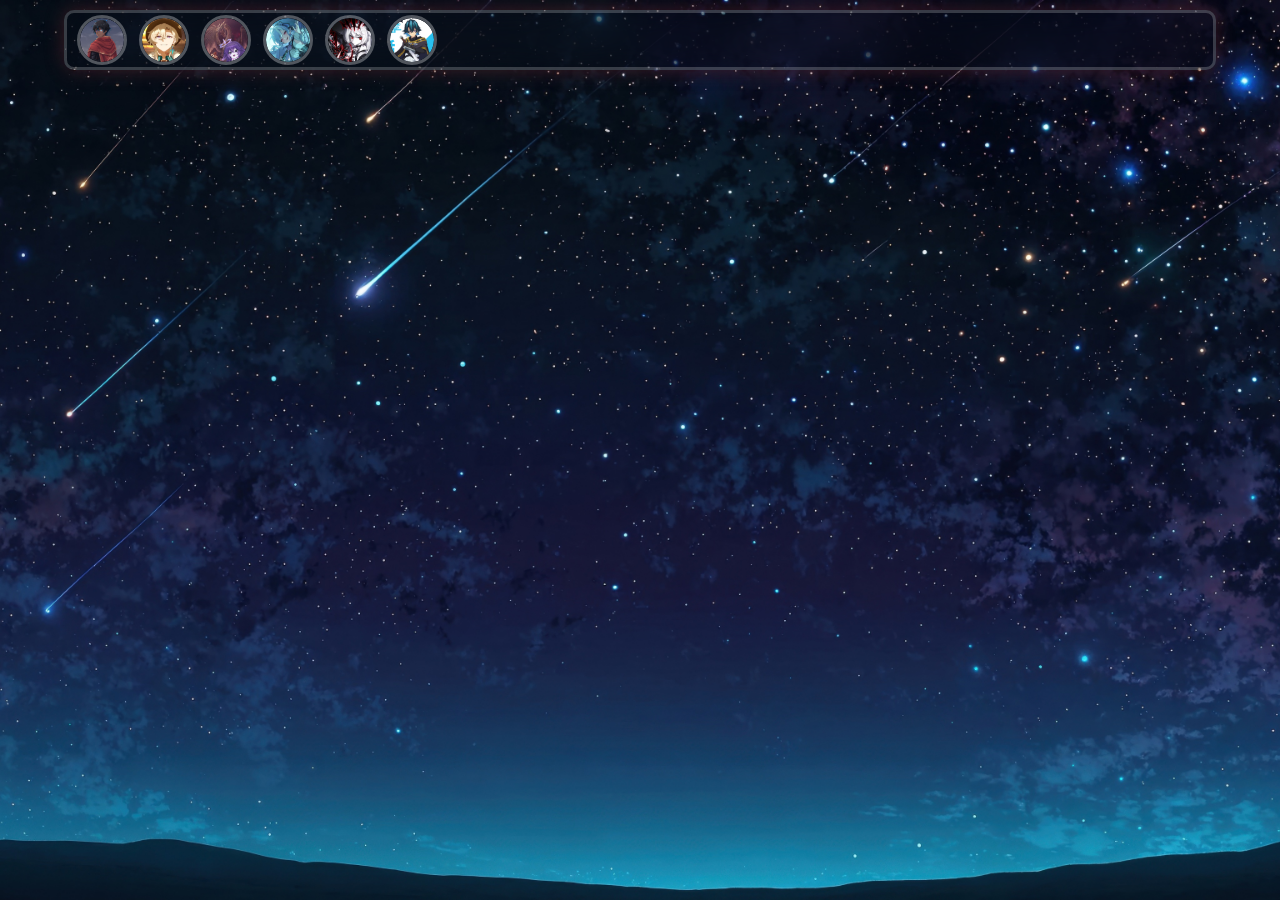
==== html/allRPGs.html @ 5c3c40ac "First Commit" ====
<html>

<head>
    <meta charset="UTF-8">
    <meta http-equiv="X-UA-Compatible" content="IE=edge">
    <meta name="viewpoint" content="with=device-width, initial-scale=1.0">
    <link rel="stylesheet" href="../static/css/mainTheme.css">
    <link rel="stylesheet" href="../static/css/characterPage.css">
    <title>??? - ??? | Deyvid Fichas de RPG</title>
</head>

<body>
    <header>
        <nav class="nav">
            <div class="character-button">
                <img class="icon" src="../static/assets/DumpWorld/Teckmo/Teckmo.png" alt="Teckmo"
                    onclick="ChangeActiveCharacter(1)">
                <div class="character-name-popup">Teckmo</div>
            </div>
            <div class="character-button">
                <img class="icon" src="../static/assets/DumpWorld/Zyreph/Zyreph.jpg" alt="Zyreph"
                    onclick="ChangeActiveCharacter(2)">
                <div class="character-name-popup">Zyreph</div>
            </div>
            <div class="character-button">
                <img class="icon" src="../static/assets/DumpWorld/Kyara&Zeckrom/Zeckrom&Kyara.jpg" alt="Kyara&Zeckrom">
                <div class="character-name-popup">Kyara&Zeckrom</div>
            </div>
            <div class="character-button">
                <img class="icon" src="../static/assets/DumpWorld/Mizuki/Mizuki.jpg" alt="Mizuki"
                    onclick="ChangeActiveCharacter(4)">
                <div class="character-name-popup">Mizuki</div>
            </div>
            <div class="character-button">
                <img class="icon" src="../static/assets/DumpWorld/Raven/Raven.jpg" alt="Raven"
                    onclick="ChangeActiveCharacter(5)">
                <div class="character-name-popup">Raven</div>
            </div>
            <div class="character-button">
                <img class="icon" src="../static/assets/DumpWorld/Vein/Vein.jpg" alt="Vein"
                    onclick="ChangeActiveCharacter(6)">
                <div class="character-name-popup">Vein</div>
            </div>
        </nav>
    </header>
</body>

<script src="../static/js/pageUtils.js"></script>

</html>
---- static/css/mainTheme.css ----
@import url("https://fonts.googleapis.com/css2?family=Poppins:ital,wght@0,100;0,200;0,300;0,400;0,500;0,600;0,700;0,800;0,900;1,100;1,200;1,300;1,400;1,500;1,600;1,700;1,800;1,900&display=swap");

* {
    margin: 0;
    padding: 0;
    box-sizing: border-box;
    text-decoration: none;
    font-family: "Poppins", sans-serif;
    outline: none;
    color: #fff;
}

body {
    background: url('../assets/MainPages/Background.jpg') no-repeat;
    background-position: center;
    background-size: cover;
    min-height: 98.8vh;
}

button {
    background: #fff;
    color: white;
    border: 4px solid rgba(0, 0, 0, 0.3);
    border-radius: 40px;
    padding: 10px;
    margin: 10px;
    box-shadow: 0 0 10px rgba(182, 66, 66, 0.1);
    padding-left: 15px;
    padding-right: 15px;
    color: #333;
    font-weight: 600;
    cursor: pointer;
}

h2 {
    width: 100%;
    text-align: center;
    margin-top: 10px;
}

h1 {
    width: 100%;
    margin-left: 30px;
    margin-top: 10px;
    margin-bottom: 30px;
    text-align: center;
}

.main-title {
    margin-left: 0px;
}

.box {
    width: 80%;
    height: 75vh;
    background-color: transparent;
    display: flex;
    align-items: center;
    border-radius: 5px;
    margin: 10%;
    margin-top: 0px;
    border: 3px solid rgba(255, 255, 255, 0.2);
    backdrop-filter: blur(20px);
}

.rpg-boxes {
    width: 200px;
    height: 200px;
    background-color: transparent;
    display: flex;
    flex-direction: column;
    border-radius: 15px;
    border: 3px solid rgba(255, 255, 255, 0.2);
    margin: 20px;
    overflow: hidden;
}

.logos {
    width: 100%;
    cursor: pointer;
    object-fit: cover;
    transition: transform 0.5s ease;
}

.logos:hover {
    transform: scale(1.2);
}
---- static/css/characterPage.css ----
:root {
    --character-color: 255, 255, 255;
    --character-background: url('../assets/MainPages/Background.jpg');
    --next-background: url('../assets/MainPages/Background.jpg');
}

body {
    background: var(--character-background) no-repeat;
    background-position: center;
    background-size: cover;
    min-height: 98.6vh;
}

body::before {
    content: "";
    position: fixed;
    inset: 0;
    background: var(--next-background);
    background-position: center;
    background-size: cover;
    min-height: 98.6vh;
    opacity: 0;
    transition: opacity 0.3s ease-in-out;
    z-index: -1;
    pointer-events: none;
}

body.newBack::before {
    opacity: 1;
}

.nav {
    width: 90%;
    height: 60px;
    margin-left: 5%;
    margin-top: 10px;
    border-radius: 10px;
    border: 3px solid rgba(var(--character-color), 0.2);
    box-shadow: 0 0 20px rgba(182, 66, 66, 0.3);
    backdrop-filter: blur(20px);
    align-items: center;
    display: flex;
    transition: border-color 0.3s ease;
}

.character-button {
    width: 50px;
    height: 50px;
    margin: 2px;
    margin-left: 10px;
    border-radius: 50%;
    border: 3px solid rgba(var(--character-color), 0.3);
    overflow: hidden;
}

.selected-character-button {
    width: 50px;
    height: 50px;
    margin: 2px;
    margin-left: 10px;
    border-radius: 50%;
    border: 3px solid rgba(255, 255, 255, 0.8);
    overflow: hidden;
}

.icon {
    width: 100%;
    object-fit: cover;
    border-radius: 50%;
    cursor: pointer;
    transition: transform 0.5s ease;
}

.icon:hover {
    transform: scale(1.2);
}

/*
.character-name-popup {
    visibility: hidden;
    opacity: 0;
    width: 100%;
    text-align: center;
    padding: 8px 0;
    border-radius: 4px;
    position: absolute;
    top: 100%;
    left: 0;
    margin-top: 5px;
    transition: opacity 0.3s ease, visibility 0.3s ease;
    z-index: 10;
}
*/

.character-button:hover .character-name-popup {
    visibility: visible;
    opacity: 1;
}
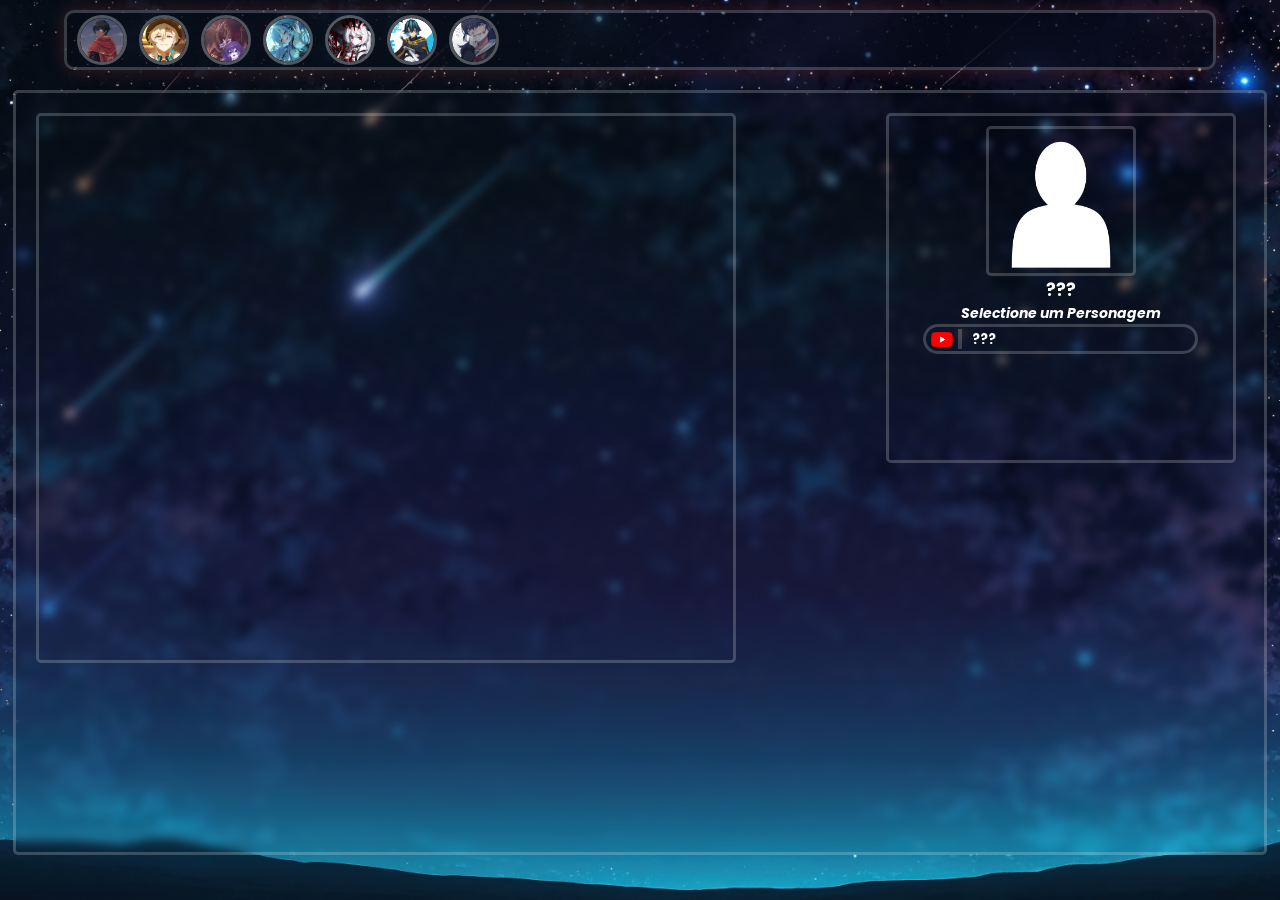
==== commit b19e49d4: "updating the pages" ====
--- a/html/allRPGs.html
+++ b/html/allRPGs.html
@@ -12,37 +12,86 @@
 <body>
     <header>
         <nav class="nav">
-            <div class="character-button">
-                <img class="icon" src="../static/assets/DumpWorld/Teckmo/Teckmo.png" alt="Teckmo"
-                    onclick="ChangeActiveCharacter(1)">
-                <div class="character-name-popup">Teckmo</div>
+            <div class="carousel" id="carouselHandler" style="width: 38%;">
+                <div class="character-button">
+                    <img class="icon" src="../static/assets/DumpWorld/Teckmo/Teckmo.png" alt="Teckmo"
+                        onclick="ChangeActiveCharacter(1)">
+                </div>
+                <div class="character-button">
+                    <img class="icon" src="../static/assets/DumpWorld/Zyreph/Zyreph.jpg" alt="Zyreph"
+                        onclick="ChangeActiveCharacter(2)">
+                </div>
+                <div class="character-button">
+                    <img class="icon" src="../static/assets/DumpWorld/Kyara&Zeckrom/Zeckrom&Kyara.jpg" alt="Kyara&Zeckrom">
+                </div>
+                <div class="character-button">
+                    <img class="icon" src="../static/assets/DumpWorld/Mizuki/Mizuki.jpg" alt="Mizuki"
+                        onclick="ChangeActiveCharacter(4)">
+                </div>
+                <div class="character-button">
+                    <img class="icon" src="../static/assets/DumpWorld/Raven/Raven.jpg" alt="Raven"
+                        onclick="ChangeActiveCharacter(5)">
+                </div>
+                <div class="character-button">
+                    <img class="icon" src="../static/assets/DumpWorld/Vein/Vein.jpg" alt="Vein"
+                        onclick="ChangeActiveCharacter(6)">
+                </div>
+                <div class="character-button">
+                    <img class="icon" src="../static/assets/Singularity/Himeko/Himeko.png" alt="Himeko"
+                        onclick="ChangeActiveCharacter(7)">
+                </div>
+                <div class="character-button">
+                    <img class="icon" src="../static/assets/Singularity/Ayame&Yame/Ayame.jpg" alt="Ayame"
+                        onclick="ChangeActiveCharacter(8)">
+                </div>
+                <div class="character-button">
+                    <img class="icon" src="../static/assets/Singularity/Ayame&Yame/Yame.jpg" alt="Yame"
+                        onclick="ChangeActiveCharacter(9)">>
+                </div>
+                <div class="character-button">
+                    <img class="icon" src="../static/assets/Singularity/Ember/Ember.jpg" alt="Ember"
+                        onclick="ChangeActiveCharacter(10)">
+                </div>
+                <div class="character-button">
+                    <img class="icon" src="../static/assets/Singularity/Caelus/Caelus.png" alt="Caelus"
+                        onclick="ChangeActiveCharacter(11)">
+                </div>
+                <div class="character-button">
+                    <img class="icon" src="../static/assets/Lobotomy/Vex/Vex.jpg" alt="Vex"
+                        onclick="ChangeActiveCharacter(12)">
+                </div>
+                <div class="character-button">
+                    <img class="icon" src="../static/assets/DemonSlayer/Minami/Minami.jpg" alt="Minami"
+                        onclick="ChangeActiveCharacter(13)">
+                </div>
+                <div class="character-button">
+                    <img class="icon" src="../static/assets/DemonSlayer/Klaus/Klaus.jpg" alt="Klaus"
+                        onclick="ChangeActiveCharacter(14)">
+                </div>
             </div>
-            <div class="character-button">
-                <img class="icon" src="../static/assets/DumpWorld/Zyreph/Zyreph.jpg" alt="Zyreph"
-                    onclick="ChangeActiveCharacter(2)">
-                <div class="character-name-popup">Zyreph</div>
-            </div>
-            <div class="character-button">
-                <img class="icon" src="../static/assets/DumpWorld/Kyara&Zeckrom/Zeckrom&Kyara.jpg" alt="Kyara&Zeckrom">
-                <div class="character-name-popup">Kyara&Zeckrom</div>
-            </div>
-            <div class="character-button">
-                <img class="icon" src="../static/assets/DumpWorld/Mizuki/Mizuki.jpg" alt="Mizuki"
-                    onclick="ChangeActiveCharacter(4)">
-                <div class="character-name-popup">Mizuki</div>
-            </div>
-            <div class="character-button">
-                <img class="icon" src="../static/assets/DumpWorld/Raven/Raven.jpg" alt="Raven"
-                    onclick="ChangeActiveCharacter(5)">
-                <div class="character-name-popup">Raven</div>
-            </div>
-            <div class="character-button">
-                <img class="icon" src="../static/assets/DumpWorld/Vein/Vein.jpg" alt="Vein"
-                    onclick="ChangeActiveCharacter(6)">
-                <div class="character-name-popup">Vein</div>
+            <div>
+                <h1 class="character-name-popup">aaaaaaaaaaaaaaa</h1>
             </div>
         </nav>
     </header>
+ 
+    <div class="main-char">
+        <div class="char-status">
+
+        </div>
+        <div class="char-info">
+            <div class="portrait">
+                <img class="foto" id="portraitHandler" src="../static/assets/MainPages/character.png" alt="">
+            </div>
+            <h1 class="name" id="nameHandler">???</h1>
+            <h1 class="title" id="titleHandler">Selectione um Personagem</h1>
+            <div class="song-div">
+                    <img class="yt-icon" src="../static/assets/MainPages/youtube.png" alt=""> <div class="bar"></div>
+                    <h1 class="songName" id="songNameHandler">???</h1>
+            </div>
+        </div>
+    </div>
+
 </body>
 
 <script src="../static/js/pageUtils.js"></script>
--- a/static/css/mainTheme.css
+++ b/static/css/mainTheme.css
@@ -55,12 +55,20 @@
     height: 75vh;
     background-color: transparent;
     display: flex;
+    flex-direction: column;
     align-items: center;
     border-radius: 5px;
     margin: 10%;
     margin-top: 0px;
     border: 3px solid rgba(255, 255, 255, 0.2);
     backdrop-filter: blur(20px);
+}
+
+.top-box {
+    width: 100%;
+    height: 90%;
+    display: flex;
+    align-items: center;
 }
 
 .rpg-boxes {
--- a/static/css/characterPage.css
+++ b/static/css/characterPage.css
@@ -43,7 +43,17 @@
     transition: border-color 0.3s ease;
 }
 
+.carousel {
+    height: 100%;
+    display: flex;
+    overflow-x: auto;
+    overflow-y: hidden;
+    scroll-behavior: smooth;
+    scrollbar-width: none;
+}   
+
 .character-button {
+    flex: 0 0 50px;
     width: 50px;
     height: 50px;
     margin: 2px;
@@ -54,8 +64,8 @@
 }
 
 .selected-character-button {
-    width: 50px;
-    height: 50px;
+    width: 0 0 50px;
+    height: 0 0 50px;
     margin: 2px;
     margin-left: 10px;
     border-radius: 50%;
@@ -75,7 +85,7 @@
     transform: scale(1.2);
 }
 
-/*
+
 .character-name-popup {
     visibility: hidden;
     opacity: 0;
@@ -84,15 +94,111 @@
     padding: 8px 0;
     border-radius: 4px;
     position: absolute;
-    top: 100%;
+    top: 30%;
     left: 0;
     margin-top: 5px;
     transition: opacity 0.3s ease, visibility 0.3s ease;
     z-index: 10;
 }
-*/
+
 
 .character-button:hover .character-name-popup {
     visibility: visible;
     opacity: 1;
+}
+
+
+.main-char {
+    width: 98%;
+    height: 85vh;
+    background-color: transparent;
+    display: flex;
+    border-radius: 5px;
+    margin: 1%;
+    margin-top: 20px;
+    border: 3px solid rgba(var(--character-color), 0.2);
+    backdrop-filter: blur(5px);
+}
+
+.char-status {
+    width: 700px;
+    height: 550px;
+    border-radius: 5px;
+    border: 3px solid rgba(var(--character-color), 0.2);
+    margin-left: 20px;
+    margin-top: 20px;
+    float: left;
+}
+
+.char-info {
+    width: 350px;
+    height: 350px;
+    border-radius: 5px;
+    border: 3px solid rgba(var(--character-color), 0.2);
+    margin-top: 20px;
+    margin-right: 20px;
+    margin-left: 150px;
+    display: flex;
+    flex-direction: column;
+    align-items: center;
+}
+
+.portrait {
+    width: 150px;
+    height: 150px;
+    border-radius: 5px;
+    border: 3px solid rgba(var(--character-color), 0.2);
+    overflow: hidden;
+    margin-top: 10px;
+}
+
+.foto {
+    width: 100%;
+    object-fit: cover;
+}
+
+.name {
+    width: 100%;
+    margin: 0px;
+    font-size: 18px;
+    text-align: center;
+}
+
+.title {
+    width: 100%;
+    margin: 0px;
+    font-size: 14px;
+    font-style: italic;
+    text-align: center;
+}
+
+.song-div {
+    width: 80%;
+    height: 30px;
+    border-radius: 50px;
+    border: 3px solid rgba(var(--character-color), 0.2);
+    display: flex;
+    align-items: center;
+    cursor: pointer;
+}
+
+.yt-icon {
+    width: 22px;
+    height: 15px;
+    margin: 5px;
+}
+
+.bar {
+    height: 80%;
+    width: 2px;
+    border: 2px solid rgba(var(--character-color), 0.2);
+}
+
+.songName {
+    width: 100%;
+    margin: 0px;
+    margin-top: 1px;
+    margin-left: 10px;
+    font-size: 14px;
+    text-align: left;
 }
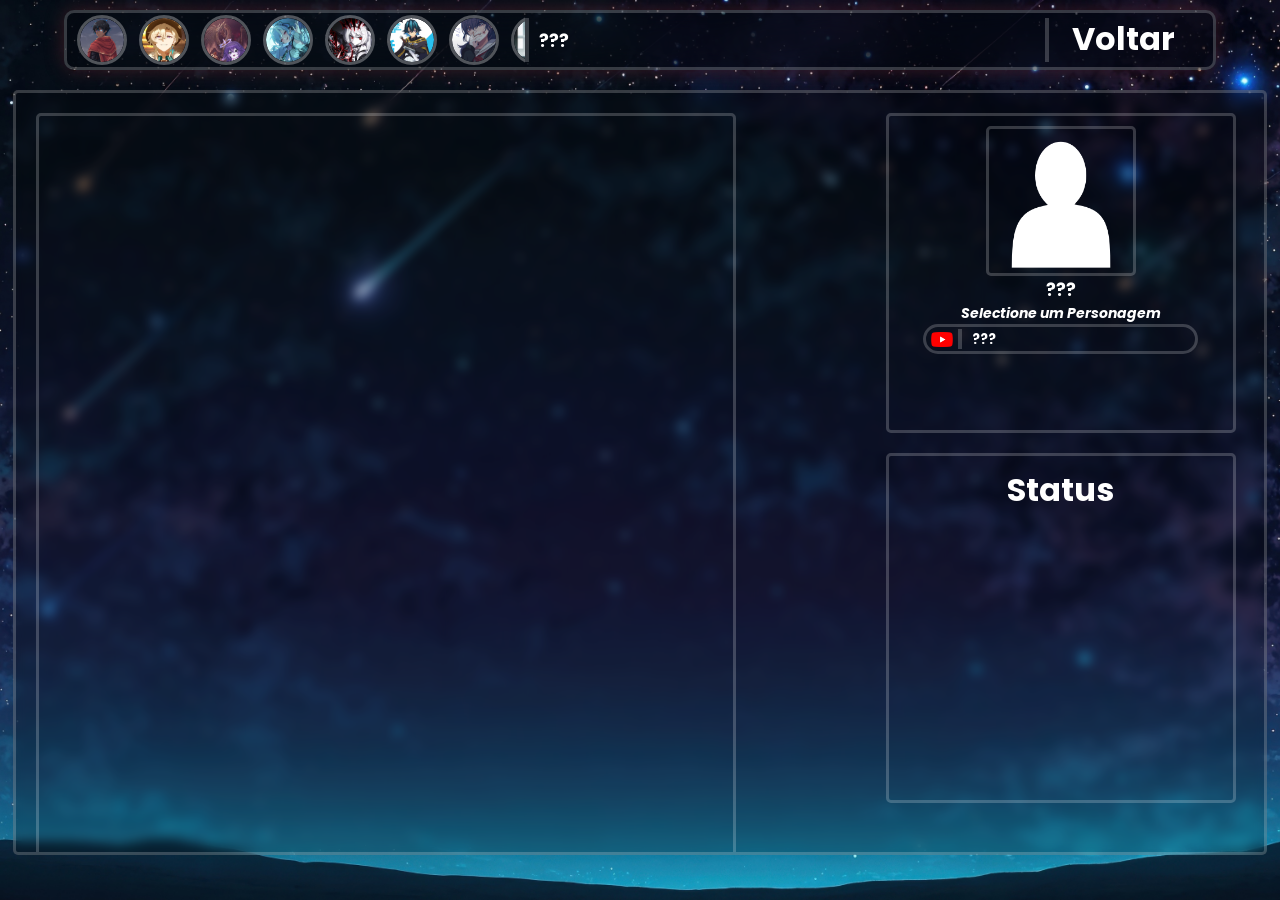
==== commit 4692a15c: "Added a bunch of things" ====
--- a/html/allRPGs.html
+++ b/html/allRPGs.html
@@ -12,85 +12,98 @@
 <body>
     <header>
         <nav class="nav">
-            <div class="carousel" id="carouselHandler" style="width: 38%;">
+            <div class="carousel" id="carouselHandler" style="width: 40%;">
                 <div class="character-button">
                     <img class="icon" src="../static/assets/DumpWorld/Teckmo/Teckmo.png" alt="Teckmo"
-                        onclick="ChangeActiveCharacter(1)">
+                        onclick="ChangeActiveCharacter(1)" onmouseover="GetCharacterName(1)">
                 </div>
                 <div class="character-button">
                     <img class="icon" src="../static/assets/DumpWorld/Zyreph/Zyreph.jpg" alt="Zyreph"
-                        onclick="ChangeActiveCharacter(2)">
+                        onclick="ChangeActiveCharacter(2)" onmouseover="GetCharacterName(2)">
                 </div>
                 <div class="character-button">
-                    <img class="icon" src="../static/assets/DumpWorld/Kyara&Zeckrom/Zeckrom&Kyara.jpg" alt="Kyara&Zeckrom">
+                    <img class="icon" src="../static/assets/DumpWorld/Kyara&Zeckrom/Zeckrom&Kyara.jpg"
+                        alt="Kyara&Zeckrom" onmouseover="GetCharacterName(3)">
                 </div>
                 <div class="character-button">
                     <img class="icon" src="../static/assets/DumpWorld/Mizuki/Mizuki.jpg" alt="Mizuki"
-                        onclick="ChangeActiveCharacter(4)">
+                        onclick="ChangeActiveCharacter(4)" onmouseover="GetCharacterName(4)">
                 </div>
                 <div class="character-button">
                     <img class="icon" src="../static/assets/DumpWorld/Raven/Raven.jpg" alt="Raven"
-                        onclick="ChangeActiveCharacter(5)">
+                        onclick="ChangeActiveCharacter(5)" onmouseover="GetCharacterName(5)">
                 </div>
                 <div class="character-button">
                     <img class="icon" src="../static/assets/DumpWorld/Vein/Vein.jpg" alt="Vein"
-                        onclick="ChangeActiveCharacter(6)">
+                        onclick="ChangeActiveCharacter(6)" onmouseover="GetCharacterName(6)">
                 </div>
                 <div class="character-button">
                     <img class="icon" src="../static/assets/Singularity/Himeko/Himeko.png" alt="Himeko"
-                        onclick="ChangeActiveCharacter(7)">
+                        onclick="ChangeActiveCharacter(7)" onmouseover="GetCharacterName(7)">
                 </div>
                 <div class="character-button">
                     <img class="icon" src="../static/assets/Singularity/Ayame&Yame/Ayame.jpg" alt="Ayame"
-                        onclick="ChangeActiveCharacter(8)">
+                        onclick="ChangeActiveCharacter(8)" onmouseover="GetCharacterName(8)">
                 </div>
                 <div class="character-button">
                     <img class="icon" src="../static/assets/Singularity/Ayame&Yame/Yame.jpg" alt="Yame"
-                        onclick="ChangeActiveCharacter(9)">>
+                        onclick="ChangeActiveCharacter(9)" onmouseover="GetCharacterName(9)">
                 </div>
                 <div class="character-button">
                     <img class="icon" src="../static/assets/Singularity/Ember/Ember.jpg" alt="Ember"
-                        onclick="ChangeActiveCharacter(10)">
+                        onclick="ChangeActiveCharacter(10)" onmouseover="GetCharacterName(10)">
                 </div>
                 <div class="character-button">
                     <img class="icon" src="../static/assets/Singularity/Caelus/Caelus.png" alt="Caelus"
-                        onclick="ChangeActiveCharacter(11)">
+                        onclick="ChangeActiveCharacter(11)" onmouseover="GetCharacterName(11)">
                 </div>
                 <div class="character-button">
                     <img class="icon" src="../static/assets/Lobotomy/Vex/Vex.jpg" alt="Vex"
-                        onclick="ChangeActiveCharacter(12)">
+                        onclick="ChangeActiveCharacter(12)" onmouseover="GetCharacterName(12)">
                 </div>
                 <div class="character-button">
                     <img class="icon" src="../static/assets/DemonSlayer/Minami/Minami.jpg" alt="Minami"
-                        onclick="ChangeActiveCharacter(13)">
+                        onclick="ChangeActiveCharacter(13)" onmouseover="GetCharacterName(13)">
                 </div>
                 <div class="character-button">
                     <img class="icon" src="../static/assets/DemonSlayer/Klaus/Klaus.jpg" alt="Klaus"
-                        onclick="ChangeActiveCharacter(14)">
+                        onclick="ChangeActiveCharacter(14)" onmouseover="GetCharacterName(14)">
                 </div>
             </div>
-            <div>
-                <h1 class="character-name-popup">aaaaaaaaaaaaaaa</h1>
+            <div class="bar"></div>
+            <div class="right-container" style="width: 45%;">
+                <h1 class="nav-name" id="navNameHandler">???</h1>
+            </div>
+            <div class="bar"></div>
+            <div class="exit-div">
+                <a href="../index.html">
+                    <h1>Voltar</h1>
+                </a>
             </div>
         </nav>
     </header>
- 
+
     <div class="main-char">
         <div class="char-status">
 
         </div>
-        <div class="char-info">
-            <div class="portrait">
-                <img class="foto" id="portraitHandler" src="../static/assets/MainPages/character.png" alt="">
+        <div class="char-right">
+            <div class="char-info">
+                <div class="portrait">
+                    <img class="foto" id="portraitHandler" src="../static/assets/MainPages/character.png" alt="">
+                </div>
+                <h1 class="name" id="nameHandler">???</h1>
+                <h1 class="title" id="titleHandler">Selectione um Personagem</h1>
+                <div class="song-div">
+                    <img class="yt-icon" src="../static/assets/MainPages/youtube.png" alt="">
+                    <div class="bar"></div>
+                    <h1 class="songName" id="songNameHandler">???</h1>
+                </div>
             </div>
-            <h1 class="name" id="nameHandler">???</h1>
-            <h1 class="title" id="titleHandler">Selectione um Personagem</h1>
-            <div class="song-div">
-                    <img class="yt-icon" src="../static/assets/MainPages/youtube.png" alt=""> <div class="bar"></div>
-                    <h1 class="songName" id="songNameHandler">???</h1>
+            <div class="char-main-stats">
+                <h1>Status</h1>
             </div>
         </div>
-    </div>
 
 </body>
 
--- a/static/css/mainTheme.css
+++ b/static/css/mainTheme.css
@@ -40,9 +40,8 @@
 
 h1 {
     width: 100%;
-    margin-left: 30px;
     margin-top: 10px;
-    margin-bottom: 30px;
+    margin-bottom: 10px;
     text-align: center;
 }
 
--- a/static/css/characterPage.css
+++ b/static/css/characterPage.css
@@ -32,6 +32,7 @@
 .nav {
     width: 90%;
     height: 60px;
+    background-color: rgba(0, 0, 0, 0.2);
     margin-left: 5%;
     margin-top: 10px;
     border-radius: 10px;
@@ -41,6 +42,24 @@
     align-items: center;
     display: flex;
     transition: border-color 0.3s ease;
+}
+
+.nav-name {
+    margin: 10px;
+    font-size: 18px;
+    text-align: left;
+}
+
+.exit-div {
+    height: 100%;
+    display: flex;
+}
+
+.exit-div h1 {
+    margin: 0;
+    margin-top: 2px;
+    margin-left: 15px;
+    font-size: 32px;
 }
 
 .carousel {
@@ -50,7 +69,7 @@
     overflow-y: hidden;
     scroll-behavior: smooth;
     scrollbar-width: none;
-}   
+}
 
 .character-button {
     flex: 0 0 50px;
@@ -85,54 +104,37 @@
     transform: scale(1.2);
 }
 
-
-.character-name-popup {
-    visibility: hidden;
-    opacity: 0;
-    width: 100%;
-    text-align: center;
-    padding: 8px 0;
-    border-radius: 4px;
-    position: absolute;
-    top: 30%;
-    left: 0;
-    margin-top: 5px;
-    transition: opacity 0.3s ease, visibility 0.3s ease;
-    z-index: 10;
-}
-
-
-.character-button:hover .character-name-popup {
-    visibility: visible;
-    opacity: 1;
-}
-
-
 .main-char {
     width: 98%;
     height: 85vh;
-    background-color: transparent;
+    background-color: rgba(0, 0, 0, 0.2);
     display: flex;
     border-radius: 5px;
     margin: 1%;
     margin-top: 20px;
     border: 3px solid rgba(var(--character-color), 0.2);
-    backdrop-filter: blur(5px);
+    backdrop-filter: blur(5.5px);
+    overflow: auto;
 }
 
 .char-status {
     width: 700px;
-    height: 550px;
+    height: 800px;
     border-radius: 5px;
     border: 3px solid rgba(var(--character-color), 0.2);
     margin-left: 20px;
     margin-top: 20px;
+    margin-bottom: 20px;
     float: left;
+}
+
+.char-right {
+    height: 100%;
 }
 
 .char-info {
     width: 350px;
-    height: 350px;
+    height: 320px;
     border-radius: 5px;
     border: 3px solid rgba(var(--character-color), 0.2);
     margin-top: 20px;
@@ -143,6 +145,19 @@
     align-items: center;
 }
 
+.char-main-stats {
+    width: 350px;
+    height: 350px;
+    border-radius: 5px;
+    border: 3px solid rgba(var(--character-color), 0.2);
+    margin-top: 20px;
+    margin-right: 20px;
+    margin-left: 150px;
+    display: flex;
+    flex-direction: column;
+    align-items: center;
+}
+
 .portrait {
     width: 150px;
     height: 150px;
@@ -169,6 +184,21 @@
     margin: 0px;
     font-size: 14px;
     font-style: italic;
+    text-align: center;
+}
+
+.absolute {
+    width: 100%;
+    margin: 0px;
+    margin-top: 10px;
+    font-size: 16px;
+    text-align: center;
+}
+
+.absolute-type {
+    width: 100%;
+    margin: 0px;
+    font-size: 16px;
     text-align: center;
 }
 
@@ -201,4 +231,78 @@
     margin-left: 10px;
     font-size: 14px;
     text-align: left;
+}
+
+.bar-container {
+    margin: 10px;
+    position: relative;
+    width: 300px;
+    height: 50px;
+    background: #55555539;
+    border: 3px solid rgba(var(--character-color), 0.2);
+    border-radius: 8px;
+    overflow: hidden;
+}
+
+.bar-fill-health {
+    height: 100%;
+    width: 10%;
+    background: #73da25;
+    transition: width .25s;
+}
+
+.bar-fill-stamina {
+    height: 100%;
+    width: 10%;
+    background: #ac1616;
+    transition: width .25s;
+}
+
+.bar-fill-mana {
+    height: 100%;
+    width: 10%;
+    background: #1650ac;
+    transition: width .25s;
+}
+
+.bar-fill-sanity {
+    height: 100%;
+    width: 10%;
+    background: #c2c73d;
+    transition: width .25s;
+}
+
+.bar-text {
+    position: absolute;
+    top: 50%;
+    left: 50%;
+    transform: translate(-50%, -50%);
+    display: flex;
+    align-items: center;
+    gap: 5px;
+}
+
+.bar-text input {
+    width: 50px;
+    text-align: center;
+    background: transparent;
+    border: none;
+    outline: none;
+    color: white;
+    font-size: 16px;
+    font-weight: bold;
+}
+
+.bar-text span {
+    color: white;
+    font-weight: bold;
+}
+
+.bar-text input::-webkit-inner-spin-button {
+    display: none;
+    margin: 0;
+}
+
+.bar-text input[type=number] {
+    -moz-appearance: textfield;
 }
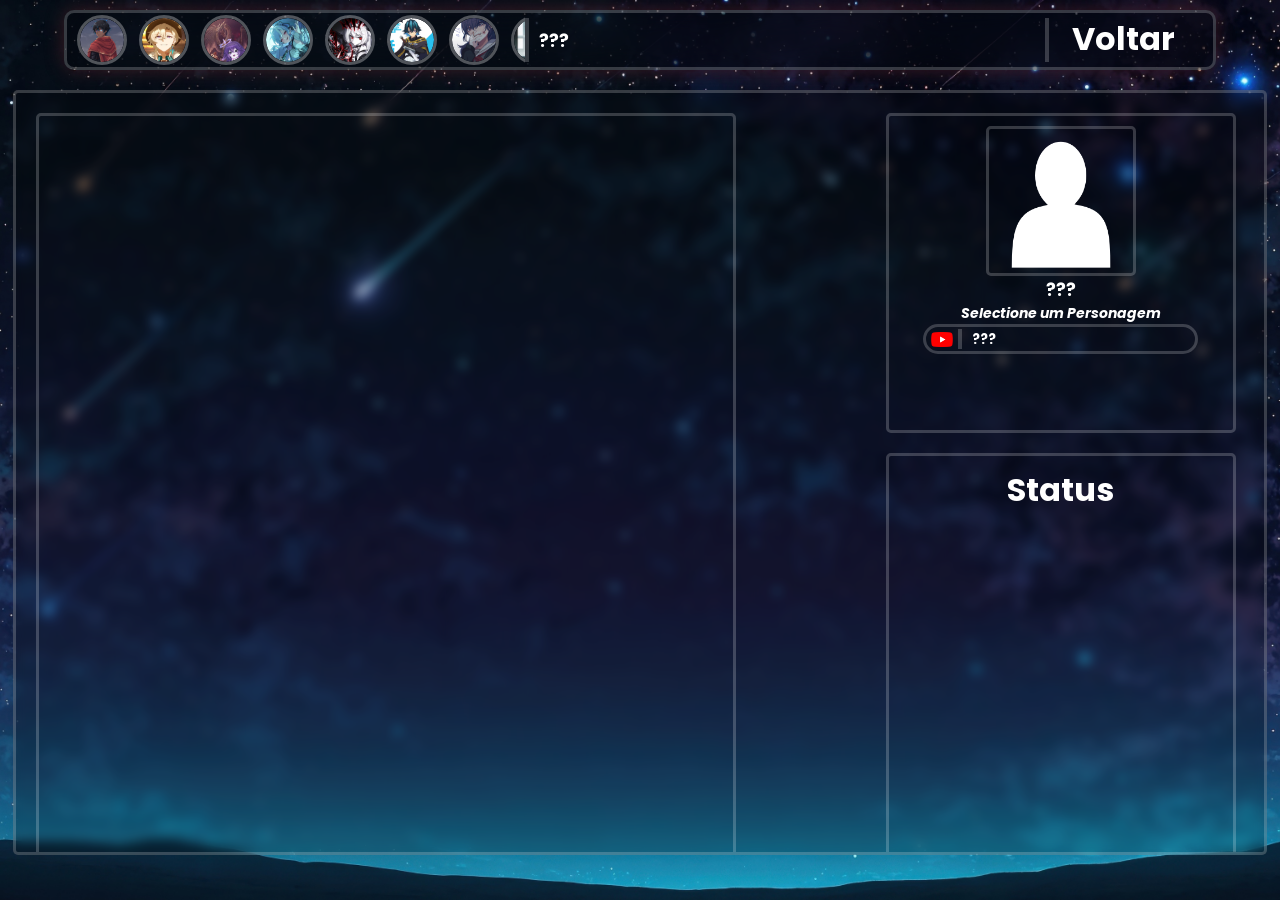
==== commit 00d46659: "Fixed Ayame Bars" ====
--- a/html/allRPGs.html
+++ b/html/allRPGs.html
@@ -108,5 +108,6 @@
 </body>
 
 <script src="../static/js/pageUtils.js"></script>
+<script src="../static/js/allCharactersUtils.js"></script>
 
 </html>
--- a/static/css/characterPage.css
+++ b/static/css/characterPage.css
@@ -2,6 +2,9 @@
     --character-color: 255, 255, 255;
     --character-background: url('../assets/MainPages/Background.jpg');
     --next-background: url('../assets/MainPages/Background.jpg');
+    --gauge-fill: url("");
+    --spirit-on: 0;
+    --bar-fill-color: green;
 }
 
 body {
@@ -147,7 +150,7 @@
 
 .char-main-stats {
     width: 350px;
-    height: 350px;
+    height: 460px;
     border-radius: 5px;
     border: 3px solid rgba(var(--character-color), 0.2);
     margin-top: 20px;
@@ -234,7 +237,7 @@
 }
 
 .bar-container {
-    margin: 10px;
+    margin: 2px;
     position: relative;
     width: 300px;
     height: 50px;
@@ -244,31 +247,19 @@
     overflow: hidden;
 }
 
-.bar-fill-health {
+.bar-fill {
     height: 100%;
     width: 10%;
-    background: #73da25;
+    background: var(--bar-fill-color);
     transition: width .25s;
 }
 
-.bar-fill-stamina {
-    height: 100%;
-    width: 10%;
-    background: #ac1616;
-    transition: width .25s;
-}
-
-.bar-fill-mana {
-    height: 100%;
-    width: 10%;
-    background: #1650ac;
-    transition: width .25s;
-}
-
-.bar-fill-sanity {
-    height: 100%;
-    width: 10%;
-    background: #c2c73d;
+.bar-fill-gauge {
+    position: absolute;
+    height: 70px;
+    width: 0%;
+    background: var(--gauge-fill) no-repeat;
+    background-size: cover;
     transition: width .25s;
 }
 
@@ -280,6 +271,7 @@
     display: flex;
     align-items: center;
     gap: 5px;
+    z-index: 10;
 }
 
 .bar-text input {
@@ -305,4 +297,38 @@
 
 .bar-text input[type=number] {
     -moz-appearance: textfield;
+}
+
+.bar-title {
+    width: 100%;
+    margin: 0px;
+    margin-top: 4px;
+    font-size: 18px;
+    text-align: center;
+}
+
+.gauge {
+    width: 100%;
+    height: 90%;
+}
+
+.bar-container-gauge {
+    margin: 2px;
+    overflow: hidden;
+    position: absolute;
+    width: 300px;
+    height: 70px;
+    background: url("../assets/DemonSlayer/Klaus/SpiritGauge/sprit-gauge_Background.png") no-repeat;
+    background-size: contain;
+}
+
+.bar-container-fill {
+    margin: 2px;
+    position: absolute;
+    width: 300px;
+    height: 70px;
+    overflow: hidden;
+    background: url(../assets/DemonSlayer/Klaus/SpiritGauge/sprit-gauge_Background2.png) no-repeat;
+    background-size: contain;
+    opacity: var(--spirit-on);
 }
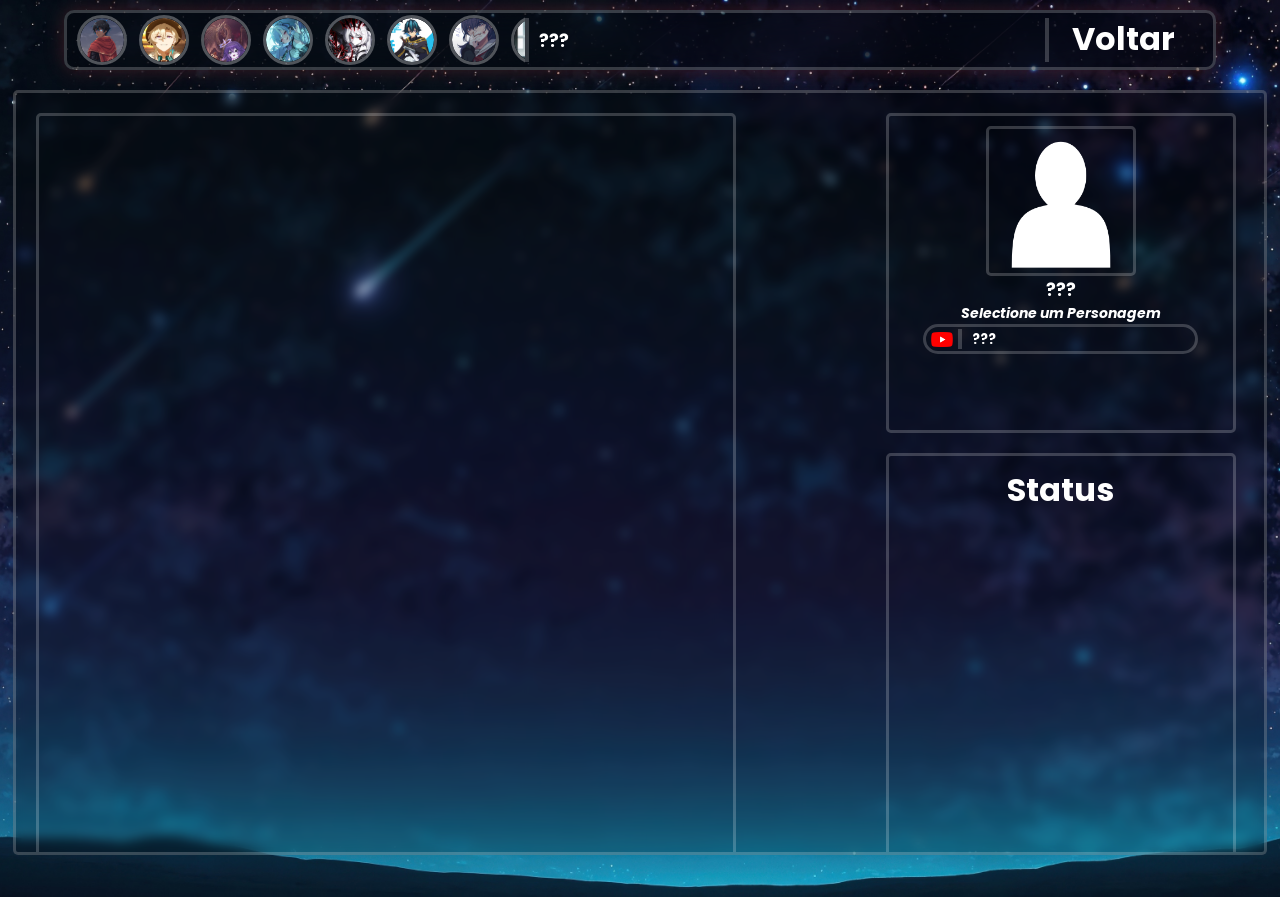
==== commit d0179bda: "Finished ayame bars and adding more stuff (song panel)" ====
--- a/html/allRPGs.html
+++ b/html/allRPGs.html
@@ -1,4 +1,4 @@
-<html>
+<!DOCTYPE html>
 
 <head>
     <meta charset="UTF-8">
--- a/static/css/characterPage.css
+++ b/static/css/characterPage.css
@@ -331,4 +331,66 @@
     background: url(../assets/DemonSlayer/Klaus/SpiritGauge/sprit-gauge_Background2.png) no-repeat;
     background-size: contain;
     opacity: var(--spirit-on);
+}
+
+.popup {
+    width: 60vw;
+    height: 70vh;
+    border-radius: 5px;
+    border: 3px solid rgba(var(--character-color), 0.2);
+    display: flex;
+    flex-direction: column;
+    position: absolute;
+    align-items: center;
+    top: 45vh;
+    right: -55vw;
+    transform: translate(-50%, -50%) scale(0.1);
+    text-align: center;
+    padding: 10px 10px 10px;
+    backdrop-filter: blur(20px);
+    visibility: hidden;
+    transition: transform 0.4s, right 0.4s;
+}
+
+.open-popup {
+    visibility: visible;
+    top: 45vh;
+    right: -10vw;
+    transform: translate(-50%, -50%) scale(1);
+}
+
+.popup-header {
+    width: 100%;
+    margin-top: 5px;
+    display: flex;
+}
+
+.p-left {
+    width: 50%;
+    display: flex;
+    justify-content: left;
+}
+
+.p-right {
+    width: 50%;
+    display: flex;
+    justify-content: right;
+}
+
+.close-btn {
+    width: 50px;
+    height: 50px;
+    border-radius: 0px;
+    border: 0px;
+    left: 80%;
+    box-shadow: none;
+    cursor: pointer;
+}
+
+.song-title {
+    width: 100%;
+    margin: 0px;
+    margin-bottom: 10px;
+    font-size: 24px;
+    text-align: center;
 }
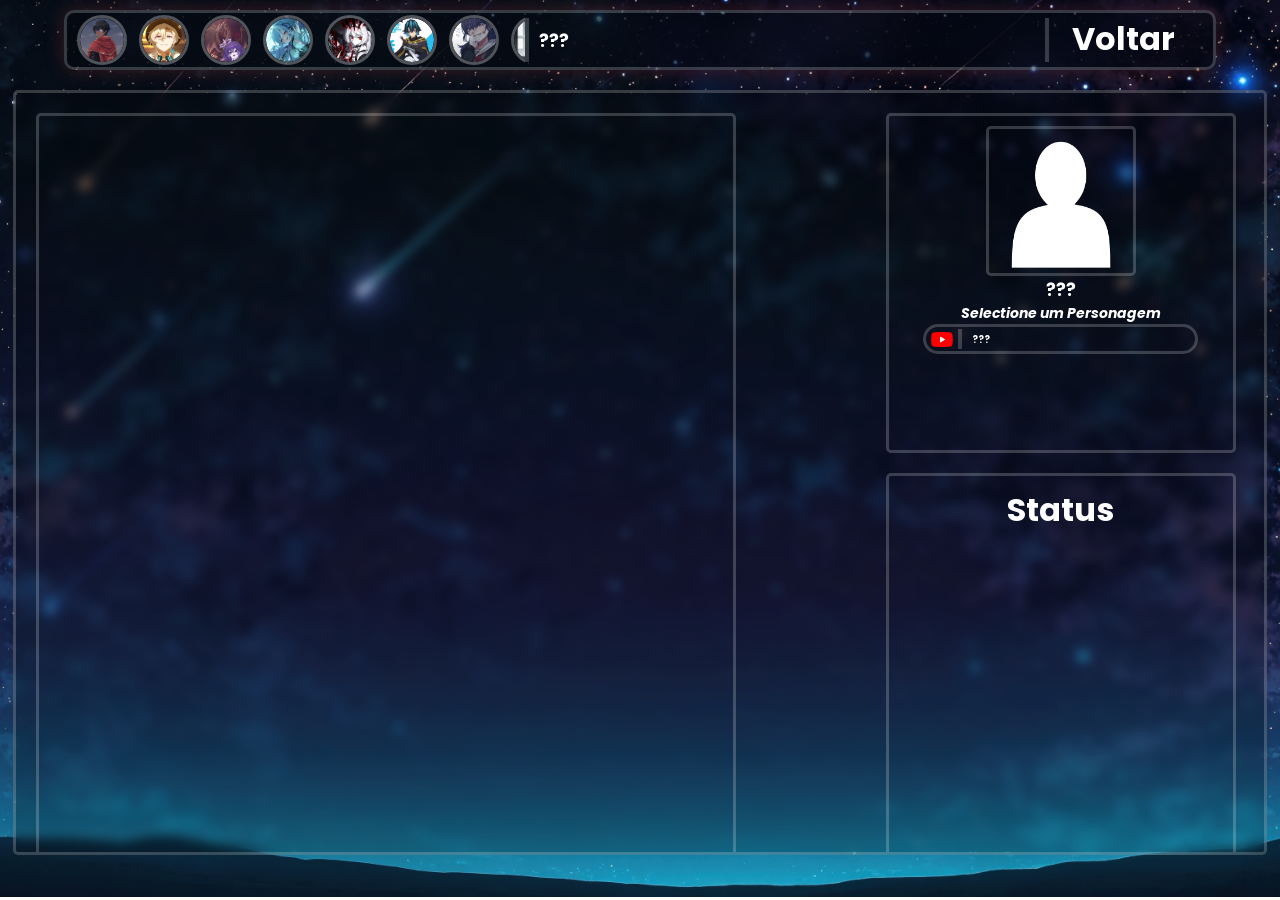
==== commit 6f61bcc4: "Adding some stuff and fixes" ====
--- a/html/allRPGs.html
+++ b/html/allRPGs.html
@@ -94,7 +94,7 @@
                 </div>
                 <h1 class="name" id="nameHandler">???</h1>
                 <h1 class="title" id="titleHandler">Selectione um Personagem</h1>
-                <div class="song-div">
+                <div class="song-div" onclick="UseSongPopup(1)">
                     <img class="yt-icon" src="../static/assets/MainPages/youtube.png" alt="">
                     <div class="bar"></div>
                     <h1 class="songName" id="songNameHandler">???</h1>
@@ -105,6 +105,35 @@
             </div>
         </div>
 
+        <div class="popup" id="popupHandler">
+            <div class="popup-header">
+                <div class="p-left">
+                    <img onclick="UseSongPopup(3)" class="close-btn" id="resizeBtnHandler"
+                        src="../static/assets/MainPages/contract.png"></img>
+                </div>
+                <div class="p-right">
+                    <img onclick="UseSongPopup(2)" class="close-btn" src="../static/assets/MainPages/cancel.png"></img>
+                </div>
+            </div>
+            <h1 class="song-title" id="songTitleHandler"></h1>
+            <div class="player-container" id="playerContainerHandler">
+                <div id="playerHandler"></div>
+                <input type="range" orient="vertical" class="volume-bar" value="50" min="0" max="100"
+                    onchange="volumeChange(this.value)">
+            </div>
+            <div class="popup-footer">
+                <div class="p-left">
+                    <img onclick="playPauseVideo(1)" class="close-btn" id="resizeBtnHandler"
+                        src="../static/assets/MainPages/play.png"></img>
+                </div>
+                <input id="timeSlideHandler" class="time-slide" type="range" value="" min="" max=""
+                    onchange="changeVideoTime(this.value)" oninput="currentTimeSlide(this.value)">
+                <div class="p-right">
+                    <img onclick="playPauseVideo(2)" class="close-btn" src="../static/assets/MainPages/pause.png"></img>
+                </div>
+            </div>
+        </div>
+
 </body>
 
 <script src="../static/js/pageUtils.js"></script>
--- a/static/css/characterPage.css
+++ b/static/css/characterPage.css
@@ -137,7 +137,7 @@
 
 .char-info {
     width: 350px;
-    height: 320px;
+    height: 340px;
     border-radius: 5px;
     border: 3px solid rgba(var(--character-color), 0.2);
     margin-top: 20px;
@@ -187,6 +187,13 @@
     margin: 0px;
     font-size: 14px;
     font-style: italic;
+    text-align: center;
+}
+
+.level {
+    width: 100%;
+    margin: 0px;
+    font-size: 14px;
     text-align: center;
 }
 
@@ -232,7 +239,7 @@
     margin: 0px;
     margin-top: 1px;
     margin-left: 10px;
-    font-size: 14px;
+    font-size: clamp(0.5rem, 1vw, 0.6rem);
     text-align: left;
 }
 
@@ -343,20 +350,31 @@
     position: absolute;
     align-items: center;
     top: 45vh;
-    right: -55vw;
+    right: -50vw;
     transform: translate(-50%, -50%) scale(0.1);
     text-align: center;
     padding: 10px 10px 10px;
     backdrop-filter: blur(20px);
-    visibility: hidden;
-    transition: transform 0.4s, right 0.4s;
+    opacity: 0;
+    transition: transform 0.4s ease, right 0.4s ease, opacity 0.4s ease;
+}
+
+.player-container {
+    margin-left: 25px;
 }
 
 .open-popup {
-    visibility: visible;
+    opacity: 1;
     top: 45vh;
     right: -10vw;
     transform: translate(-50%, -50%) scale(1);
+    transition: transform 0.4s ease, right 0.4s ease, top 0.4s ease;
+}
+
+.minimized-popup {
+    transform: translate(-50%, -50%) scale(0.35);
+    top: 87vh;
+    right: -49vw;
 }
 
 .popup-header {
@@ -365,16 +383,39 @@
     display: flex;
 }
 
-.p-left {
+.popup-header .p-left {
     width: 50%;
     display: flex;
     justify-content: left;
 }
 
-.p-right {
+.popup-header .p-right {
     width: 50%;
     display: flex;
     justify-content: right;
+}
+
+.popup-footer {
+    width: 100%;
+    margin-top: 5px;
+    display: flex;
+    justify-content: center;
+}
+
+.popup-footer .p-left {
+    width: 10%;
+    display: flex;
+    justify-content: left;
+}
+
+.popup-footer .p-right {
+    width: 10%;
+    display: flex;
+    justify-content: right;
+}
+
+.time-slide {
+    width: 40%;
 }
 
 .close-btn {
